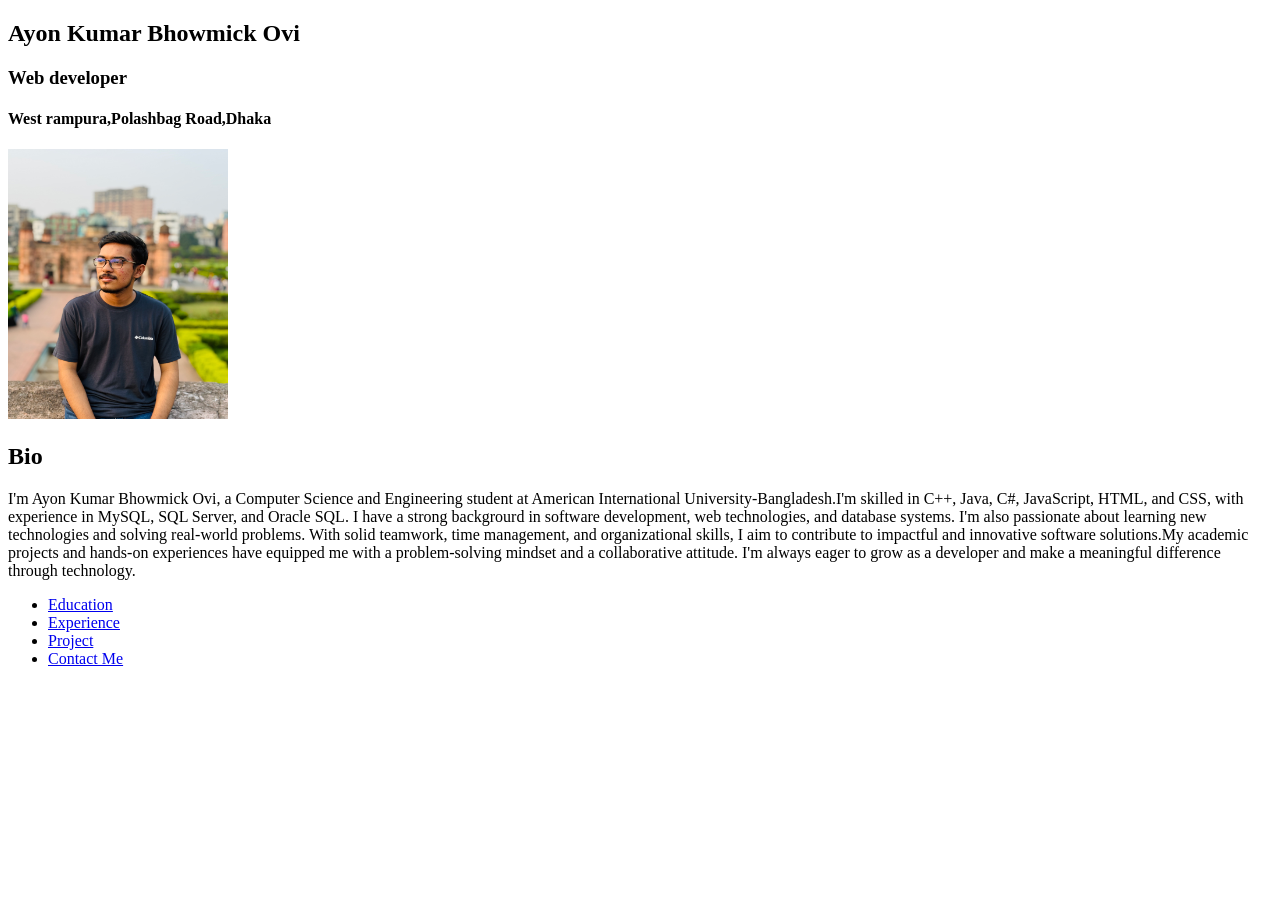
==== Portfolio/index.html @ 7572b4cb "23-51050-1" ====
<!DOCTYPE html>
<html>

<head>
    <title>My Portfolio</title>
</head>

<body>

    <h2>Ayon Kumar Bhowmick Ovi</h2>
    <h3>Web developer</h3>
    <h4>West rampura,Polashbag Road,Dhaka</h4>

    <img src="DATA/Ayon.jpeg" alt="Ayon Kumar Bhowmick" width="220" height="270">

    <h2><B>Bio</B></h2>
    <P>
        I'm Ayon Kumar Bhowmick Ovi, a Computer Science and Engineering student at
        American International University-Bangladesh.I'm skilled in C++, Java, C#,
        JavaScript, HTML, and CSS, with experience in MySQL, SQL Server, and Oracle SQL.
        I have a strong backgrourd in software development, web technologies, and database systems.
        I'm also passionate about learning new technologies and solving real-world problems.
        With solid teamwork, time management, and organizational skills, I aim to contribute to impactful
        and innovative software solutions.My academic projects and hands-on experiences have equipped
        me with a problem-solving mindset
        and a collaborative attitude. I'm always eager to grow as a developer and
        make a meaningful difference through technology.

    </P>
    <ul>
        <li><a href="/Portfolio/HTML/Education.html">Education</a></li>
        <li><a href="/Portfolio/HTML/Experience.html">Experience</a></li>
        <li><a href="/Portfolio/HTML/Project.html">Project</a></li>
        <li><a href="/Portfolio/HTML/Contact Me.html">Contact Me</a></li>
    </ul>


</body>

</html>
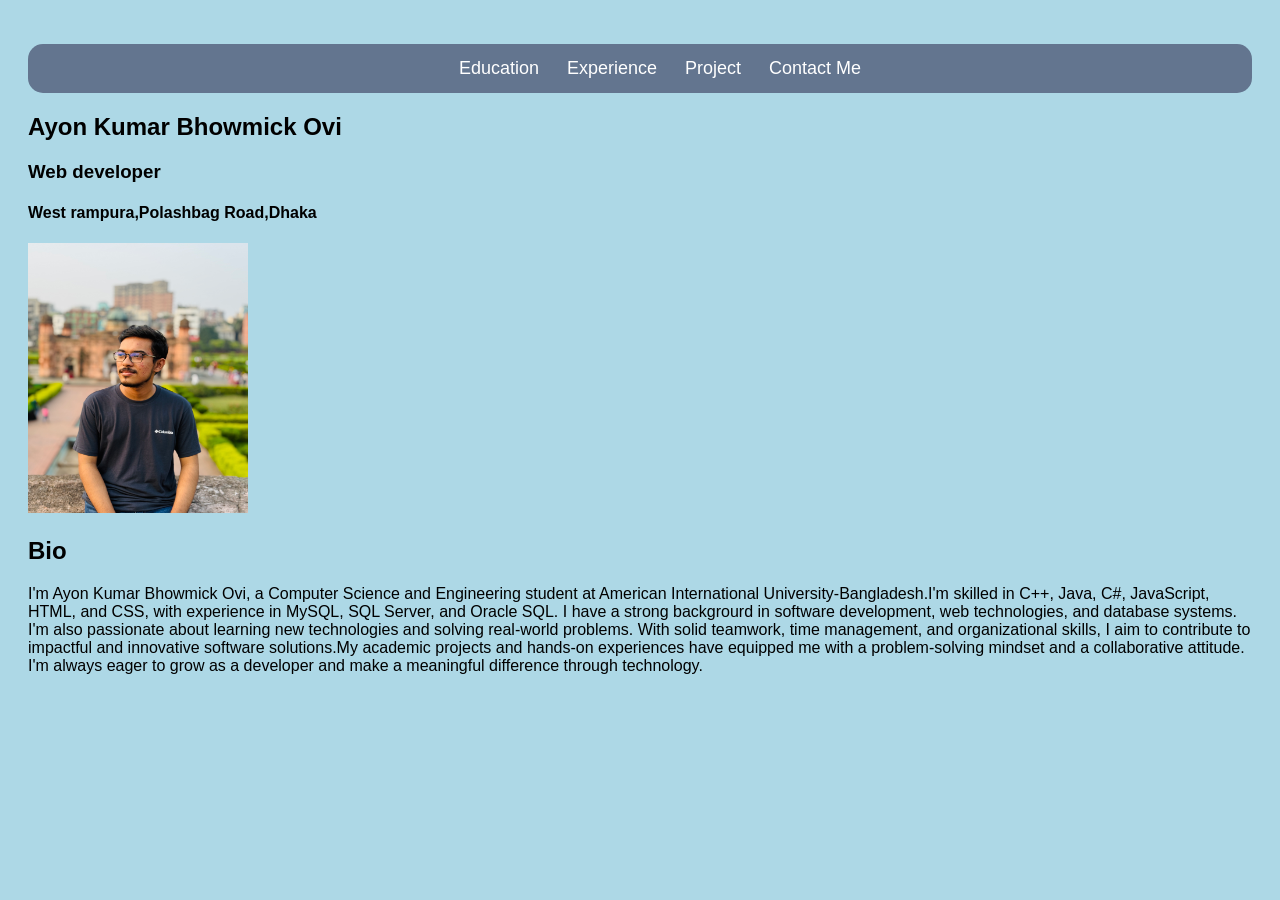
==== commit 01d9210e: "23-51050-1" ====
--- a/Portfolio/index.html
+++ b/Portfolio/index.html
@@ -3,10 +3,19 @@
 
 <head>
     <title>My Portfolio</title>
+    <link rel="stylesheet" href="/Portfolio/style.css">
+
 </head>
 
 <body>
-
+    <nav>
+        <ul>
+            <li><a href="/Portfolio/HTML/Education.html">Education</a></li>
+            <li><a href="/Portfolio/HTML/Experience.html">Experience</a></li>
+            <li><a href="/Portfolio/HTML/Project.html">Project</a></li>
+            <li><a href="/Portfolio/HTML/Contact Me.html">Contact Me</a></li>
+        </ul>
+    </nav>
     <h2>Ayon Kumar Bhowmick Ovi</h2>
     <h3>Web developer</h3>
     <h4>West rampura,Polashbag Road,Dhaka</h4>
@@ -27,12 +36,7 @@
         make a meaningful difference through technology.
 
     </P>
-    <ul>
-        <li><a href="/Portfolio/HTML/Education.html">Education</a></li>
-        <li><a href="/Portfolio/HTML/Experience.html">Experience</a></li>
-        <li><a href="/Portfolio/HTML/Project.html">Project</a></li>
-        <li><a href="/Portfolio/HTML/Contact Me.html">Contact Me</a></li>
-    </ul>
+
 
 
 </body>
--- a/Portfolio/style.css
+++ b/Portfolio/style.css
@@ -0,0 +1,32 @@
+body {
+    font-family: 'ROBOTO', sans-serif;
+    background-color: rgb(173, 216, 230);
+    padding: 20px;
+}
+
+
+nav ul {
+    display: flex;
+    border-radius: 15px;
+    list-style-type: none;
+    background-color: rgb(99, 117, 143);
+    justify-content: center;
+}
+
+nav ul li {
+    margin: 0;
+}
+
+nav ul a {
+    display: block;
+    text-decoration: none;
+    color: white;
+    text-align: center;
+    padding: 14px;
+    font-size: 18px;
+}
+
+nav ul a:hover {
+    color: rgb(1, 14, 14);
+    color: aqua;
+}
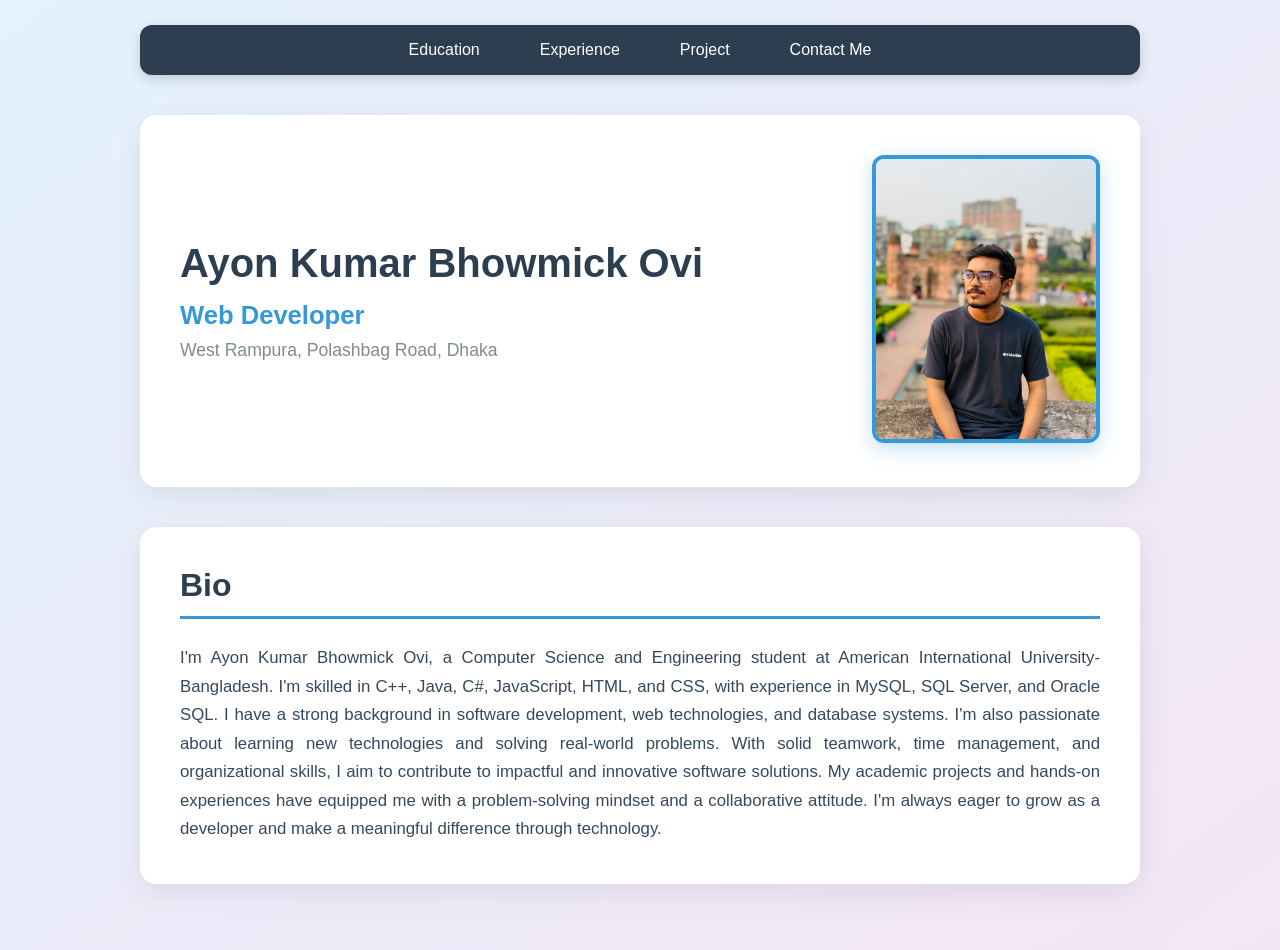
==== commit 6c692926: "23-51050-1" ====
--- a/Portfolio/index.html
+++ b/Portfolio/index.html
@@ -1,6 +1,5 @@
 <!DOCTYPE html>
 <html>
-
 <head>
     <title>My Portfolio</title>
     <link rel="stylesheet" href="/Portfolio/style.css">
@@ -8,37 +7,45 @@
 </head>
 
 <body>
-    <nav>
+    <header>
+      <nav>
         <ul>
             <li><a href="/Portfolio/HTML/Education.html">Education</a></li>
             <li><a href="/Portfolio/HTML/Experience.html">Experience</a></li>
             <li><a href="/Portfolio/HTML/Project.html">Project</a></li>
             <li><a href="/Portfolio/HTML/Contact Me.html">Contact Me</a></li>
         </ul>
-    </nav>
-    <h2>Ayon Kumar Bhowmick Ovi</h2>
-    <h3>Web developer</h3>
-    <h4>West rampura,Polashbag Road,Dhaka</h4>
+      </nav>
+    </header>
+<main>
+    
+    <section class="introduction">
+        <div class="intro-text">
+            <h1>Ayon Kumar Bhowmick Ovi</h1>
+            <h2>Web Developer</h2>
+            <h3>West Rampura, Polashbag Road, Dhaka</h3>
+        </div>
+    <div class="intro-image">
+            <img src="DATA/Ayon.jpeg" alt="Ayon Kumar Bhowmick" >
+    </div>
+       
+    </section>
 
-    <img src="DATA/Ayon.jpeg" alt="Ayon Kumar Bhowmick" width="220" height="270">
-
-    <h2><B>Bio</B></h2>
-    <P>
-        I'm Ayon Kumar Bhowmick Ovi, a Computer Science and Engineering student at
-        American International University-Bangladesh.I'm skilled in C++, Java, C#,
-        JavaScript, HTML, and CSS, with experience in MySQL, SQL Server, and Oracle SQL.
-        I have a strong backgrourd in software development, web technologies, and database systems.
-        I'm also passionate about learning new technologies and solving real-world problems.
-        With solid teamwork, time management, and organizational skills, I aim to contribute to impactful
-        and innovative software solutions.My academic projects and hands-on experiences have equipped
-        me with a problem-solving mindset
-        and a collaborative attitude. I'm always eager to grow as a developer and
-        make a meaningful difference through technology.
-
-    </P>
-
-
-
+    <section class="bio">
+        <h2>Bio</h2>
+        <p>
+            I'm Ayon Kumar Bhowmick Ovi, a Computer Science and Engineering student at
+            American International University-Bangladesh. I'm skilled in C++, Java, C#,
+            JavaScript, HTML, and CSS, with experience in MySQL, SQL Server, and Oracle SQL.
+            I have a strong background in software development, web technologies, and database systems.
+            I'm also passionate about learning new technologies and solving real-world problems.
+            With solid teamwork, time management, and organizational skills, I aim to contribute to impactful
+            and innovative software solutions. My academic projects and hands-on experiences have equipped
+            me with a problem-solving mindset and a collaborative attitude. I'm always eager to grow as a developer and
+            make a meaningful difference through technology.
+        </p>
+    </section>
+</main>
 </body>
 
 </html>
--- a/Portfolio/style.css
+++ b/Portfolio/style.css
@@ -1,16 +1,23 @@
+/* Simple and Clean Portfolio CSS */
 body {
-    font-family: 'ROBOTO', sans-serif;
-    background-color: rgb(173, 216, 230);
-    padding: 20px;
+    font-family: 'Segoe UI', Tahoma, Geneva, Verdana, sans-serif;
+    background: linear-gradient(to bottom right, #e3f2fd, #f3e5f5);
+    padding: 25px;
+    margin: 0 auto;
+    max-width: 1000px;
+    min-height: 100vh;
 }
 
-
+/* Navigation - Clean Blue */
 nav ul {
     display: flex;
-    border-radius: 15px;
-    list-style-type: none;
-    background-color: rgb(99, 117, 143);
+    border-radius: 12px;
+    list-style: none;
+    background: #2c3e50;
     justify-content: center;
+    padding: 0;
+    margin: 0 0 40px 0;
+    box-shadow: 0 4px 12px rgba(44, 62, 80, 0.2);
 }
 
 nav ul li {
@@ -21,12 +28,92 @@
     display: block;
     text-decoration: none;
     color: white;
-    text-align: center;
-    padding: 14px;
-    font-size: 18px;
+    padding: 16px 30px;
+    font-size: 16px;
+    font-weight: 500;
+    /* transition: background 0.3s; */
 }
 
 nav ul a:hover {
-    color: rgb(1, 14, 14);
-    color: aqua;
-}+    background: #3498db;
+}
+
+/* Introduction Section - Clean Card */
+.introduction {
+    display: flex;
+    align-items: center;
+    gap: 50px;
+    margin-bottom: 40px;
+    padding: 40px;
+    background: white;
+    border-radius: 16px;
+    box-shadow: 0 8px 30px rgba(0, 0, 0, 0.08);
+}
+
+/* Picture on Right */
+.intro-image {
+    order: 2;
+}
+
+.intro-image img {
+    width: 220px;
+    height: 280px;
+    border-radius: 12px;
+    border: 4px solid #3498db;
+    box-shadow: 0 6px 20px rgba(52, 152, 219, 0.3);
+}
+
+/* Text on Left */
+.intro-text {
+    flex: 1;
+}
+
+.intro-text h1 {
+    color: #2c3e50;
+    font-size: 2.5rem;
+    margin: 0 0 15px 0;
+    font-weight: 700;
+}
+
+.intro-text h2 {
+    color: #3498db;
+    font-size: 1.6rem;
+    margin: 0 0 10px 0;
+    font-weight: 600;
+}
+
+.intro-text h3 {
+    color: #7f8c8d;
+    font-size: 1.1rem;
+    margin: 0;
+    font-weight: 400;
+}
+
+/* Bio Section */
+.bio {
+    background: white;
+    padding: 40px;
+    border-radius: 16px;
+    box-shadow: 0 8px 30px rgba(0, 0, 0, 0.08);
+}
+
+.bio h2 {
+    color: #2c3e50;
+    font-size: 2rem;
+    margin: 0 0 25px 0;
+    padding-bottom: 12px;
+    border-bottom: 3px solid #3498db;
+    font-weight: 600;
+}
+
+.bio p {
+    line-height: 1.7;
+    font-size: 1.05rem;
+    color: #34495e;
+    margin: 0;
+    text-align: justify;
+}
+
+
+
+
